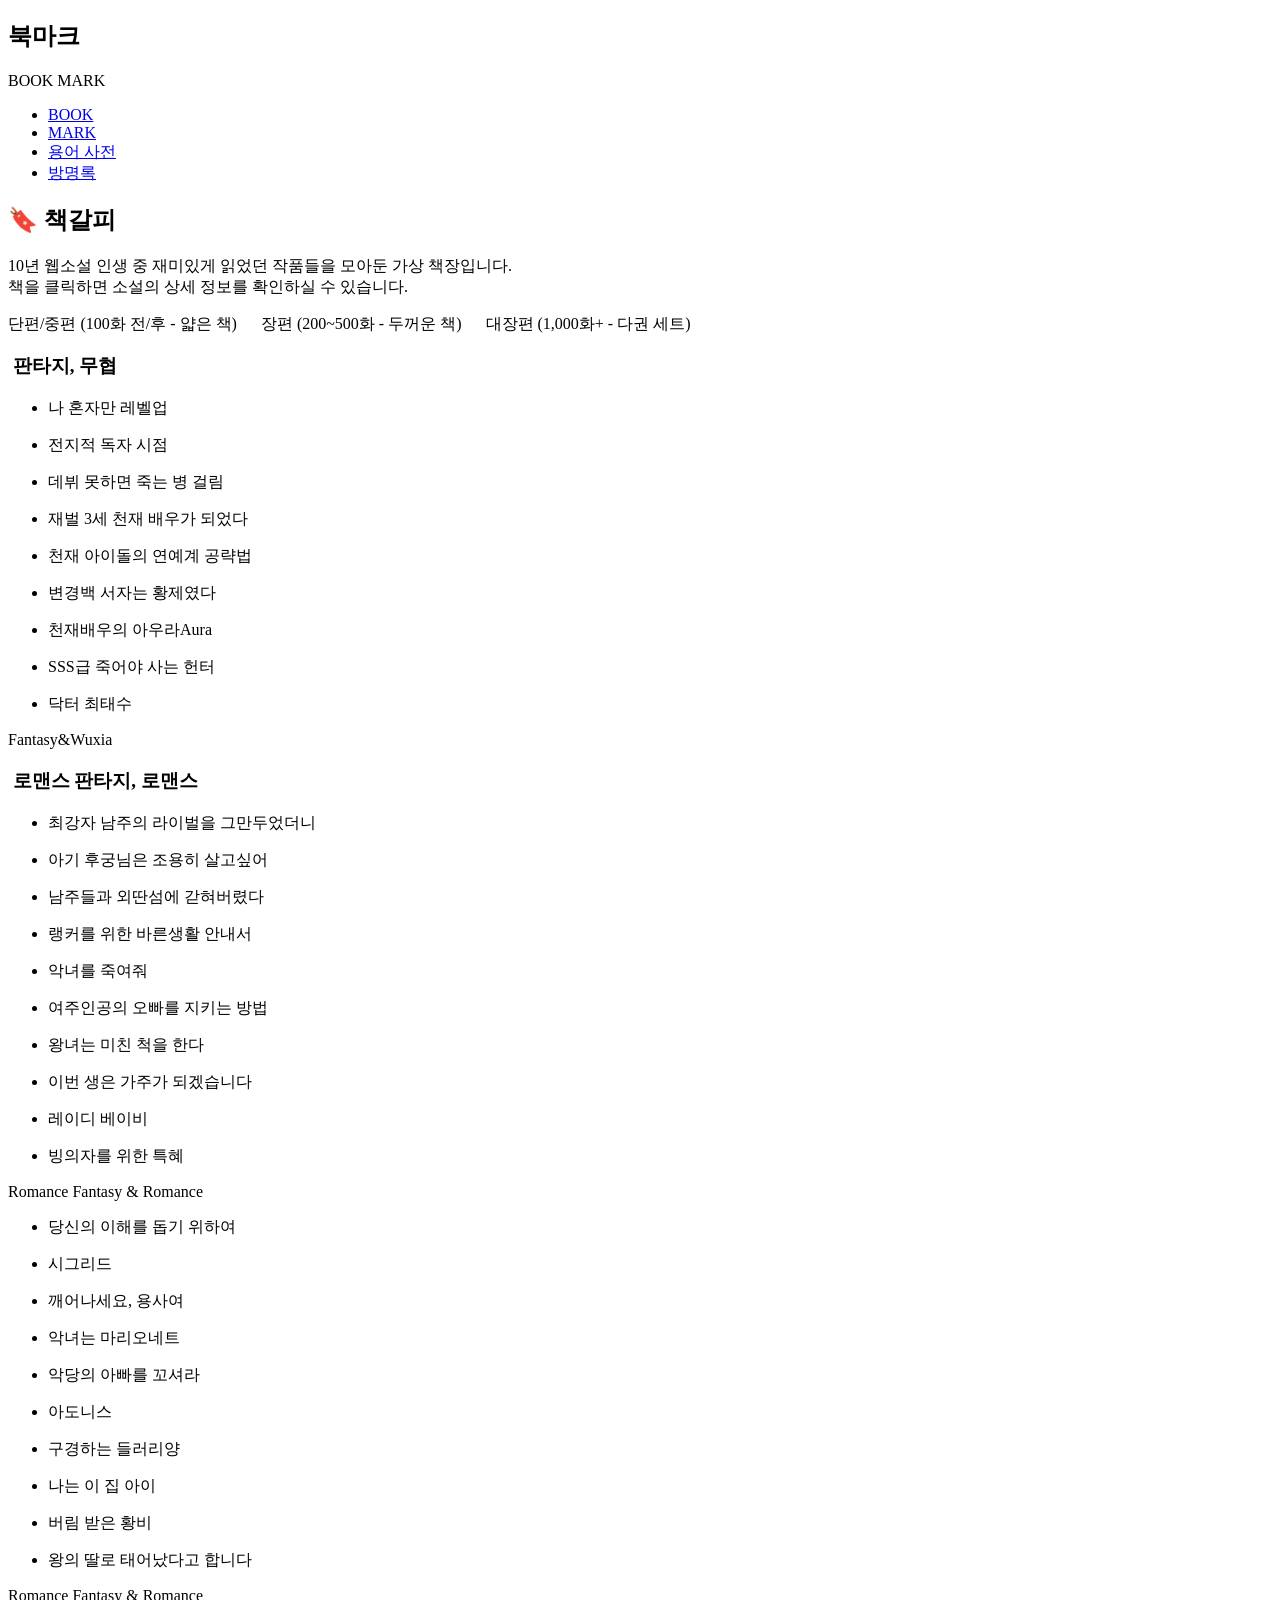
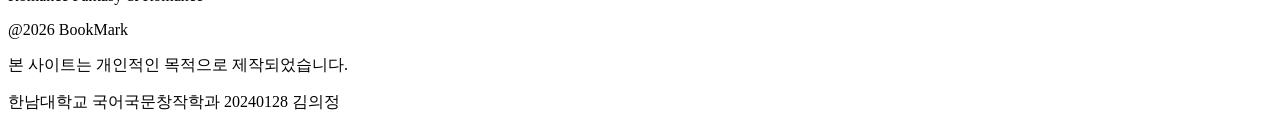
==== index.html @ e4d8dc8d "Update index.html" ====
<!DOCTYPE html>
<html>
<head>
    <title>BOOK MARK</title>
    <link rel="stylesheet" herf="viewer2.css">
</head>
<body>
    <!--상단-->
    <div id="top">
        <!--헤더-->
        <div class="pull-left">
            <header id="title">
                <div>
                    <h2 id="title-text">북마크</h2>
                    <span id="subtitle">BOOK MARK</span>
                </div>
            </header>
        </div>
        <!--네비게이션-->
        <div class="pull-right array">
            <nav id="main-nav">
                <ul class="outer-menu">
                    <li class="outer-menu-item enp"><a href="BOOKMARK.html" class="hyper">BOOK</a></li>
                    <li class="outer-menu-item enp"><a href="MARK.html" class="hyper">MARK</a></li>
                    <li class="outer-menu-item krp"><a href="용어사전.html" class="hyper">용어 사전</a></li>
                    <li class="outer-menu-item krp"><a href="방명록.html" class="hyper">방명록</a></li>
                </ul>
            </nav>
        </div>
    </div>
    <!--메인-->
    <section id="main-space">
        <div id="main-des">
            <div id="des-group">
                <h1 id="des-title">🔖 책갈피</h1>
                <p id="des">10년 웹소설 인생 중 재미있게 읽었던 작품들을 모아둔 가상 책장입니다.
                    <br>책을 클릭하면 소설의 상세 정보를 확인하실 수 있습니다.</p>
                    <div id="length">
                    <span >단편/중편 (100화 전/후 - 얇은 책)&nbsp;&nbsp;&nbsp;&nbsp;&nbsp;</span>
                    <span >장편 (200~500화 - 두꺼운 책)&nbsp;&nbsp;&nbsp;&nbsp;&nbsp;</span>
                    <span >대장편 (1,000화+ - 다권 세트)</span>
                </div>
            </div>
        </div>
        <div id="main-content1">
            <div class="bc-title-cover"><h3 class="bc-title">&nbsp;판타지, 무협</h3></div>
            <div class="bc-cover">
                <div class="bookcase">
                    <div class="book-pak">
                        <ul class="booklist">
                            <li class="book"><div class="booksize middle1"><p>나 혼자만 레벨업</p></div></li>
                            <li class="book"><div class="booksize middle2"><p>전지적 독자 시점</p></div></li>
                            <li class="book"><div class="booksize middle3"><p>데뷔 못하면 죽는 병 걸림</p></div></li>
                            <li class="book"><div class="booksize middle1"><p>재벌 3세 천재 배우가 되었다</p></div></li>
                            <li class="book"><div class="booksize middle2"><p>천재 아이돌의 연예계 공략법</p></div></li>
                            <li class="book"><div class="booksize long1"><p>변경백 서자는 황제였다</p></div></li>
                            <li class="book"><div class="booksize middle1"><p>천재배우의 아우라Aura</p></div></li>
                            <li class="book"><div class="booksize middle2"><p>SSS급 죽어야 사는 헌터</p></div></li>
                            <li class="book"><div class="booksize long3"><p>닥터 최태수</p></div></li>
                        </ul>
                    </div>
                </div>
                <div class="shelf">
                    <div>Fantasy&Wuxia</div>
                </div>
            </div>
        </div>
        <div id="main-content2">
            <div class="bc-title-cover"><h3 class="bc-title">&nbsp;로맨스 판타지, 로맨스</h3></div>
            <div class="bc-cover">
                <div class="bookcase">
                    <div class="book-pak">
                        <ul class="booklist">
                            <li class="book"><div class="booksize short2"><p>최강자 남주의 라이벌을 그만두었더니</p></div></li>
                            <li class="book"><div class="booksize short2"><p>아기 후궁님은 조용히 살고싶어</p></div></li>
                            <li class="book"><div class="booksize middle1"><p>남주들과 외딴섬에 갇혀버렸다</p></div></li>
                            <li class="book"><div class="booksize middle3"><p>랭커를 위한 바른생활 안내서</p></div></li>
                            <li class="book"><div class="booksize short1"><p>악녀를 죽여줘</p></div></li>
                            <li class="book"><div class="booksize middle1"><p>여주인공의 오빠를 지키는 방법</p></div></li>
                            <li class="book"><div class="booksize short2"><p>왕녀는 미친 척을 한다</p></div></li>
                            <li class="book"><div class="booksize middle1"><p>이번 생은 가주가 되겠습니다</p></div></li>
                            <li class="book"><div class="booksize middle2"><p>레이디 베이비</p></div></li>
                            <li class="book"><div class="booksize middle2"><p>빙의자를 위한 특혜</p></div></li>
                        </ul>
                    </div>
                </div>
                <div class="shelf">
                    <div>Romance Fantasy & Romance</div>
                </div>
            </div>
        </div>
        <div id="sec">
            <div class="bc-cover">
                <div class="bookcase">
                    <div class="book-pak">
                        <ul class="booklist">
                            <li class="book"><div class="booksize short2"><p>당신의 이해를 돕기 위하여</p></div></li>
                            <li class="book"><div class="booksize short1"><p>시그리드</p></div></li>
                            <li class="book"><div class="booksize middle1"><p>깨어나세요, 용사여</p></div></li>
                            <li class="book"><div class="booksize short1"><p>악녀는 마리오네트</p></div></li>
                            <li class="book"><div class="booksize short1"><p>악당의 아빠를 꼬셔라</p></div></li>
                            <li class="book"><div class="booksize middle3"><p>아도니스</p></div></li>
                            <li class="book"><div class="booksize short1"><p>구경하는 들러리양</p></div></li>
                            <li class="book"><div class="booksize short1"><p>나는 이 집 아이</p></div></li>
                            <li class="book"><div class="booksize short1"><p>버림 받은 황비</p></div></li>
                            <li class="book"><div class="booksize middle1"><p>왕의 딸로 태어났다고 합니다</p></div></li>
                        </ul>
                    </div>
                </div>
                <div class="shelf">
                    <div>Romance Fantasy & Romance</div>
                </div>
            </div>
        </div>
    </section>
    <!--푸터-->
    <footer id="bottom">
        <div>
            <p>@2026 BookMark</p>
            <p class="footer-text">본 사이트는 개인적인 목적으로 제작되었습니다.</p>
            <p class="footer-text">한남대학교 국어국문창작학과 20240128 김의정</p>
        </div>
    </footer>
    <div></div>
</body>
</html>
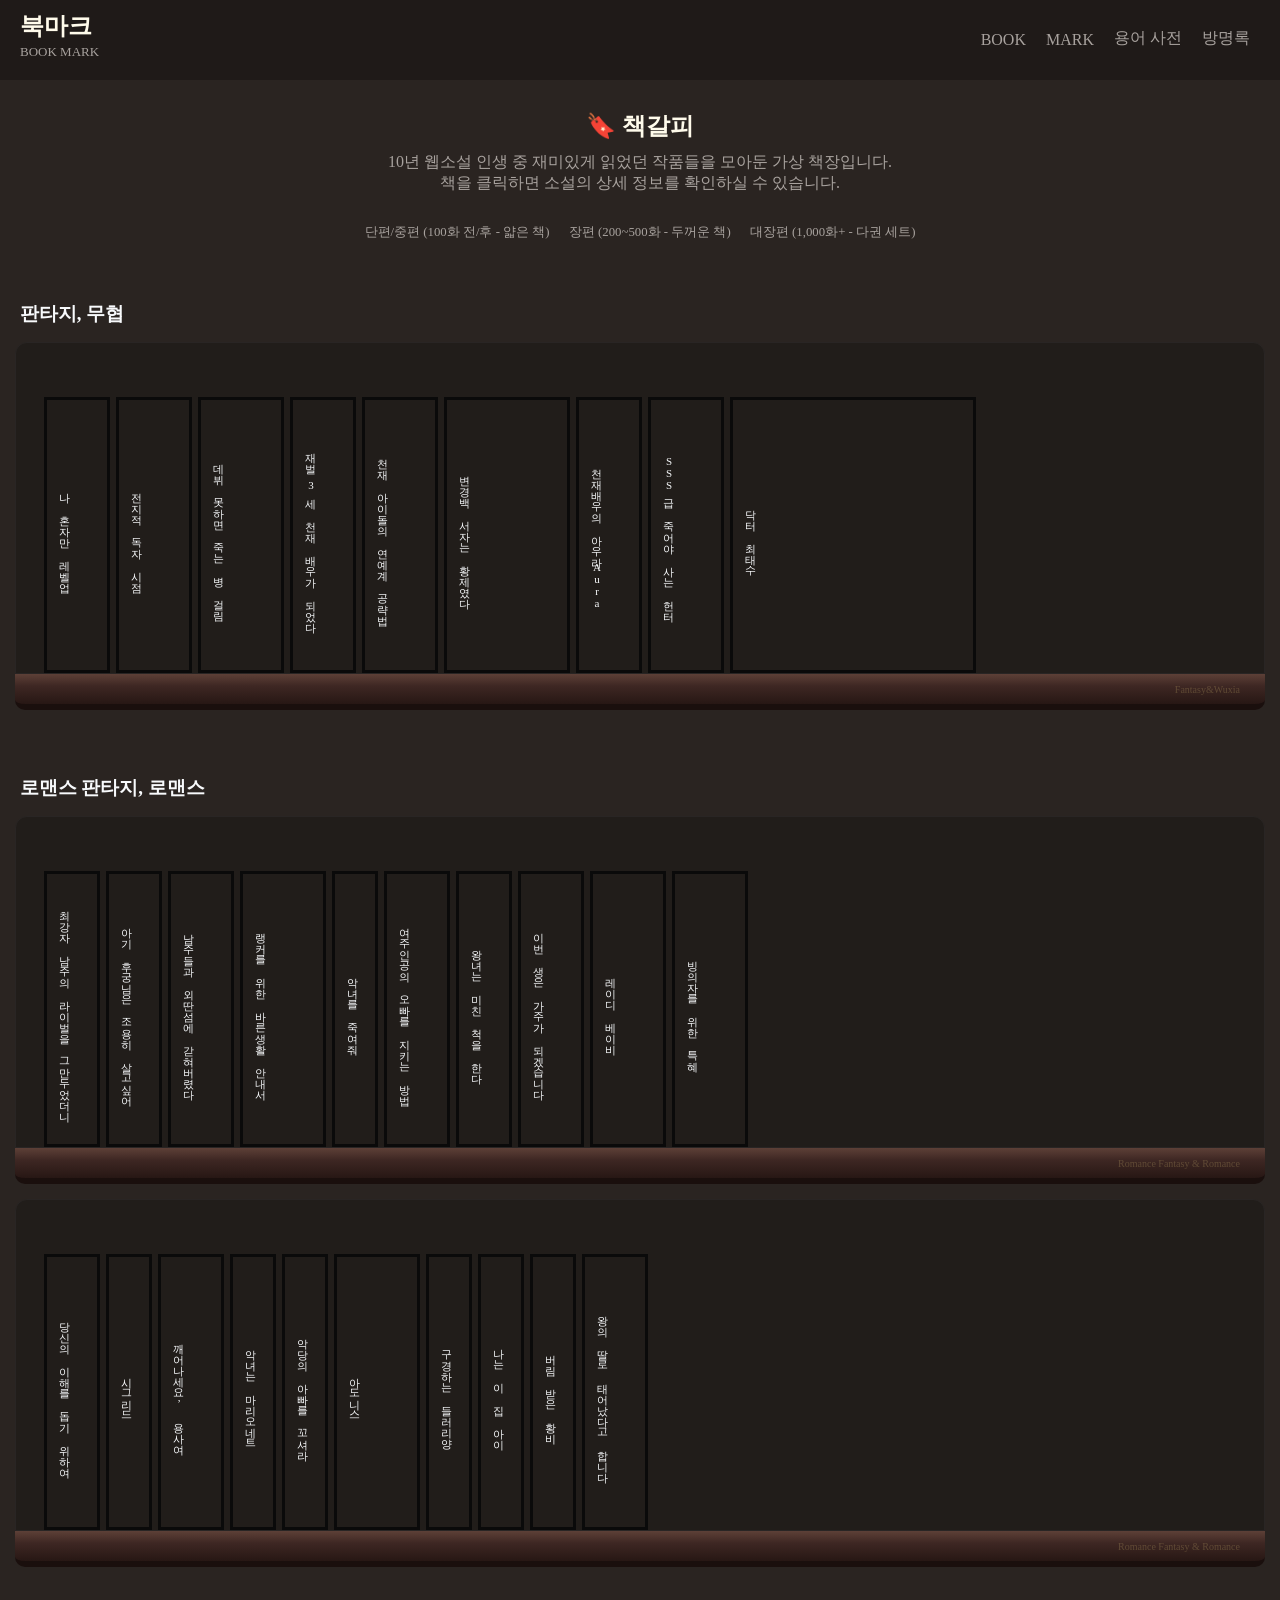
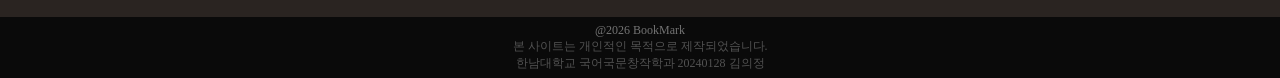
==== commit 45e4c34e: "Update index.html" ====
--- a/index.html
+++ b/index.html
@@ -2,7 +2,7 @@
 <html>
 <head>
     <title>BOOK MARK</title>
-    <link rel="stylesheet" herf="viewer2.css">
+    <link rel="stylesheet" href="./viewer2.css">
 </head>
 <body>
     <!--상단-->
@@ -20,7 +20,7 @@
         <div class="pull-right array">
             <nav id="main-nav">
                 <ul class="outer-menu">
-                    <li class="outer-menu-item enp"><a href="BOOKMARK.html" class="hyper">BOOK</a></li>
+                    <li class="outer-menu-item enp"><a href="index.html" class="hyper">BOOK</a></li>
                     <li class="outer-menu-item enp"><a href="MARK.html" class="hyper">MARK</a></li>
                     <li class="outer-menu-item krp"><a href="용어사전.html" class="hyper">용어 사전</a></li>
                     <li class="outer-menu-item krp"><a href="방명록.html" class="hyper">방명록</a></li>
--- a/viewer2.css
+++ b/viewer2.css
@@ -0,0 +1,282 @@
+/* 초기화*/
+*{
+    margin: 0;
+    padding: 0;
+    font-family: ui-serif, Georgia, Cambria, "Times New Roman", Times, serif;
+}
+
+a{
+    text-decoration: none;
+}
+
+li{
+    list-style: none;
+}
+
+/*기본클래스*/
+.pull-left{
+    float: left;
+}
+
+.pull-right{
+    float: right;
+}  
+
+.array{
+    float: right;
+    position: relative;
+}
+
+/*전체 구조*/
+/*align-items: 플렉스 컨테이너 안의 모든 자식 요소를 교차축(세로) 기준으로 정렬 (center, flex-start, flex-end, stretch 등)*/
+/*justify-content: space-between; : 두 요소를 양쪽 끝으로 배치합니다.*/
+/*justify-content: center; : 가로 가운데 정렬 / align-items: center; : 세로 가운데 정렬*/
+/*flex-direction: column;	자식 요소를 위에서 아래로 배치*/
+/*top: 0;	화면 위쪽에서 0px 떨어진 위치*/
+/*z-index: 50;	다른 요소보다 앞에 표시*/
+/*position: sticky;	스크롤할 때 지정한 위치에 달라붙음*/
+/*writing-mode: vertical-rl: 글을 세로쓰기 방식으로 배치*/
+/*text-orientation: upright; 회전하지 않고 똑바로 표시*/
+
+#top{
+    padding: 10px 20px;
+    background-color: #1f1a18;
+    height: 60px;
+    position: sticky;
+    top: 0;
+    z-index: 50;
+}
+
+body{
+    background-color: #2a2421;
+    color: #f8fafc;
+    min-height: 100vh;
+}
+
+footer{
+    background-color: #0a0a0a;
+    padding: 6px 0;
+    text-align: center;
+    font-size: 0.75em;
+    color: #737373;
+}
+
+/*메뉴*/
+#title-text{
+    color: #fffbeb;
+}
+
+#subtitle{
+    color: #a8a29e;
+    font-size: small;
+}
+
+.outer-menu-item{
+    float: left;
+    position: relative;
+    padding: 18px 10px 2px 10px;
+}
+
+.enp{
+    padding: 21px 10px 2px 10px
+}
+
+.krp{
+    padding: 18px 10px 2px 10px
+}
+
+.hyper{
+    color: #a8a29e;
+}
+
+/*메인*/
+#main-space{
+}
+
+#main-des{
+    margin: 30px;
+}
+
+#des-title{
+    color: #fffbeb;
+    margin: 10px;
+    text-align: center;
+}
+
+#des{
+    color: #a8a29e;
+    text-align: center;
+}
+
+#length {
+    margin: 15px 0;
+    padding: 15px;
+    font-size: 80%;
+    color: #a8a29e;
+    text-align: center;
+}
+
+/*책장*/
+#main-content1{
+    padding: 15px 15px 50px 15px;
+}
+
+#main-content2{
+    padding: 15px 15px 0 15px;
+}
+
+#sec{
+    padding: 0 15px 50px 15px;
+}
+
+#bc-title-cover{
+    
+}
+
+.bookcase{
+    background-color: rgb(28 25 23 / 0.6);
+    margin: 15px 0 0 0;
+    padding: 30px 25px 0 25px;
+    border-radius: 12px 12px 0 0;
+    border: 1px solid #292524;
+    height: 300px;
+    position: relative;
+}
+
+.shelf{
+    height: 30px;
+    border-radius: 0 0 10px 10px;
+    padding: 0 25px;
+    color: rgb(253 230 138 / 0.2);
+    font-size: 10px;
+    background: linear-gradient(180deg, #5d4037 0%, #3e2723 40%, #271714 100%);
+    border-bottom: 6px solid #1a0f0d;
+}
+
+.shelf div{
+    float: right;
+    padding: 10px 0;
+    color: rgb(253 230 138 / 0.2);
+    font-size: 10px;
+}
+
+/*책*/
+.book{
+    float: left;
+    position: relative;
+}
+
+.book-pak {
+    position: absolute;
+    bottom: 0;
+}
+
+.booksize{
+    display: flex;
+    margin: 0 3px;
+    padding: 0 10px;
+    position: relative;
+    height: 270px;
+    align-items: center;
+    border: #0a0a0a solid;
+}
+.book p{
+    font-size: 11px;
+    writing-mode: vertical-rl;
+    text-orientation: upright;  
+}
+
+.booklist{
+ 
+}
+
+.short1{
+/*~100~*/   
+    width: 20px;
+}
+
+.short2{
+/*160~180*/
+    width: 30px;
+}
+    
+.middle1{
+/*200~*/
+    width: 40px;
+}
+
+.middle2{
+/*500~*/
+    width: 50px;
+}
+
+.middle3{
+/*700~*/
+    width: 60px;
+}
+
+.long1{
+/*1000*/
+    width: 100px;
+}
+
+.long3{
+/*3000*/
+    width: 220px;
+}
+
+/*마크*/
+#main-space-mark{
+}
+
+.script{
+    padding:100px 0 100px 0;
+    width: 100%;
+    
+}
+.script-main{
+    display: flex;
+    align-items: center;
+    justify-content: center;
+}
+
+.charactor{
+    display: flex;
+    justify-content: center;
+}
+
+/*단어사전*/
+#main-space-dic{
+    width: 100vh;
+    margin: 30px auto;
+}
+
+.dic-des{
+    margin: 10px auto;
+    text-align: center;
+}
+
+#dic-search{
+    height: 40px;
+}
+
+#dic-search > div{
+    margin: 0 10px 0 0;
+    float: right;
+}
+
+#wordbox{
+}
+
+.word{
+    margin: 15px 0 10px 0;
+}
+
+.word-des{
+    margin: 0 0 30px 0;
+}
+
+/*푸터*/
+.footer-text {
+    color: #525252;
+}
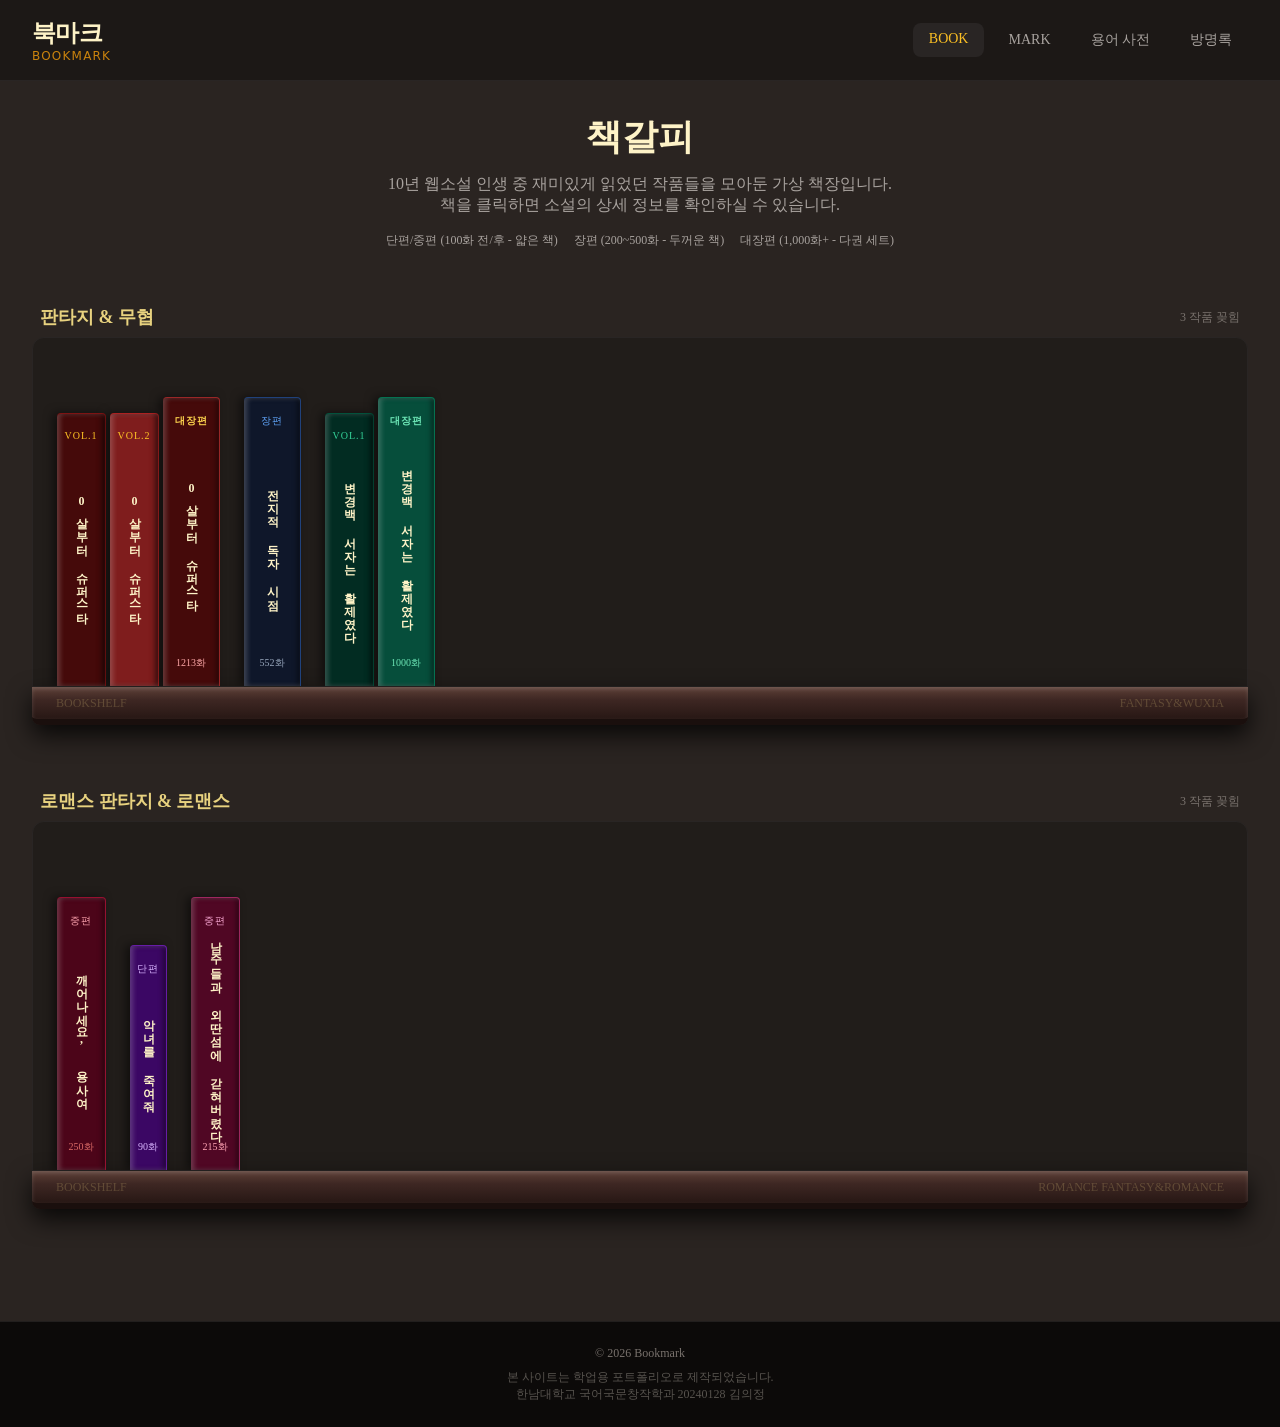
==== commit 53d5e80d: "Update index.html" ====
--- a/index.html
+++ b/index.html
@@ -1,126 +1,178 @@
 <!DOCTYPE html>
-<html>
+<html lang="ko">
 <head>
-    <title>BOOK MARK</title>
-    <link rel="stylesheet" href="./viewer2.css">
+    <title>BOOKMARK</title>
+    <link rel="stylesheet" href="./viewer.css">
+    
 </head>
 <body>
-    <!--상단-->
-    <div id="top">
-        <!--헤더-->
-        <div class="pull-left">
-            <header id="title">
-                <div>
-                    <h2 id="title-text">북마크</h2>
-                    <span id="subtitle">BOOK MARK</span>
+    <!-- 헤더 -->
+    <header>
+        <div id="header-size">
+            <div id="nav-item">
+                <!-- 로고 -->
+                <div class="logo">
+                    <div>
+                        <span class="title">북마크</span>
+                        <span class="title-sub">Bookmark</span>
+                    </div>
                 </div>
-            </header>
-        </div>
-        <!--네비게이션-->
-        <div class="pull-right array">
-            <nav id="main-nav">
-                <ul class="outer-menu">
-                    <li class="outer-menu-item enp"><a href="index.html" class="hyper">BOOK</a></li>
-                    <li class="outer-menu-item enp"><a href="MARK.html" class="hyper">MARK</a></li>
-                    <li class="outer-menu-item krp"><a href="용어사전.html" class="hyper">용어 사전</a></li>
-                    <li class="outer-menu-item krp"><a href="방명록.html" class="hyper">방명록</a></li>
-                </ul>
-            </nav>
-        </div>
-    </div>
-    <!--메인-->
-    <section id="main-space">
-        <div id="main-des">
-            <div id="des-group">
-                <h1 id="des-title">🔖 책갈피</h1>
-                <p id="des">10년 웹소설 인생 중 재미있게 읽었던 작품들을 모아둔 가상 책장입니다.
-                    <br>책을 클릭하면 소설의 상세 정보를 확인하실 수 있습니다.</p>
-                    <div id="length">
-                    <span >단편/중편 (100화 전/후 - 얇은 책)&nbsp;&nbsp;&nbsp;&nbsp;&nbsp;</span>
-                    <span >장편 (200~500화 - 두꺼운 책)&nbsp;&nbsp;&nbsp;&nbsp;&nbsp;</span>
-                    <span >대장편 (1,000화+ - 다권 세트)</span>
+
+                <!-- 네비게이션 -->
+                <nav class="main-nav">
+                    <div class="nav-item-active">
+                        <a href="index.html">BOOK</a>
+                    </div>
+                    <div class="nav-item">
+                        <a href="MARK.html">MARK</a>
+                    </div>
+                    <div class="nav-item">
+                        <a href="용어사전.html">용어 사전</a>
+                    </div>
+                    <div class="nav-item">
+                        <a href="방명록.html">방명록</a>
+                    </div>
+                </nav>
+
+                <!-- 모바일 네비게이션 아이콘 -->
+                <div class="mb-nav-logo">
+                    <button id="mobile-menu-toggle" class="mb-nav-p">≡</button>
                 </div>
             </div>
         </div>
-        <div id="main-content1">
-            <div class="bc-title-cover"><h3 class="bc-title">&nbsp;판타지, 무협</h3></div>
-            <div class="bc-cover">
+
+        <!-- 모바일 네비게이션 -->
+        <div id="mobile-menu" class="mb-nav">
+            <div class="mb-nav-item"><a href="BOOK.html">BOOK</a></div>
+            <div class="mb-nav-item"><a href="MARK.html">MARK</a></div>
+            <div class="mb-nav-item"><a href="용어사전.html">용어 사전</a></div>
+            <div class="mb-nav-item"><a href="방명록.html">방명록</a></div>
+        </div>
+    </header>
+
+    <!--본문-->
+    <main>
+        <section id="sec-bookshelf" class="content-en">
+            <!-- Header Intro -->
+            <div class="book-array">
+                <h1 class="intro">책갈피</h1>
+                <p class="intro-sub">
+                    10년 웹소설 인생 중 재미있게 읽었던 작품들을 모아둔 가상 책장입니다.<br class="intro-sub-mb">
+                    책을 클릭하면 소설의 상세 정보를 확인하실 수 있습니다.
+                </p>
+                <div class="length">
+                    <span>단편/중편 (100화 전/후 - 얇은 책)</span>
+                    <span>장편 (200~500화 - 두꺼운 책)</span>
+                    <span>대장편 (1,000화+ - 다권 세트)</span>
+                </div>
+            </div>
+
+            <!-- 책장 커버 -->
+            <div class="bookcase-cover">
+                
+                <!--판타지 & 무협 -->
                 <div class="bookcase">
-                    <div class="book-pak">
-                        <ul class="booklist">
-                            <li class="book"><div class="booksize middle1"><p>나 혼자만 레벨업</p></div></li>
-                            <li class="book"><div class="booksize middle2"><p>전지적 독자 시점</p></div></li>
-                            <li class="book"><div class="booksize middle3"><p>데뷔 못하면 죽는 병 걸림</p></div></li>
-                            <li class="book"><div class="booksize middle1"><p>재벌 3세 천재 배우가 되었다</p></div></li>
-                            <li class="book"><div class="booksize middle2"><p>천재 아이돌의 연예계 공략법</p></div></li>
-                            <li class="book"><div class="booksize long1"><p>변경백 서자는 황제였다</p></div></li>
-                            <li class="book"><div class="booksize middle1"><p>천재배우의 아우라Aura</p></div></li>
-                            <li class="book"><div class="booksize middle2"><p>SSS급 죽어야 사는 헌터</p></div></li>
-                            <li class="book"><div class="booksize long3"><p>닥터 최태수</p></div></li>
-                        </ul>
+                    <div class="bookcase-array">
+                        <h2 class="bookcase-title">판타지 & 무협</h2>
+                        <span class="book-count">3 작품 꽂힘</span>
+                    </div>
+
+                    <!-- 책장 -->
+                    <div class="book-cover">
+                        <!-- Book 1: 0살부터 슈퍼스타 (대장편 1500화) -->
+                        <div class="book-long">
+                            <!-- Vol 1 -->
+                            <div id="book1" class="book-spine book-item-m">
+                                <span id="vol1" class="vol">Vol.1</span>
+                                <span id="book-title1" class="book-title">0살부터 슈퍼스타</span>
+                                <span></span>
+                            </div>
+                            <!-- Vol 2 -->
+                            <div id="book2" class="book-spine book-item-m">
+                                <span id="vol1" class="vol">Vol.2</span>
+                                <span id="book-title1" class="book-title">0살부터 슈퍼스타</span>
+                                <span></span>
+                            </div>
+                            <!-- Vol 3 -->
+                            <div id="book3" class="book-spine book-item-l">
+                                <span id="vol2" class="vol">대장편</span>
+                                <span id="book-title1" class="book-title">0살부터 슈퍼스타</span>
+                                <span id="count1">1213화</span>
+                            </div>
+                        </div>
+
+                        <!-- Book 2: 전지적 독자 시점 (장편 500화) -->
+                        <div id="book4" class="book-spine book-item-l">
+                            <span id="vol3" class="vol">장편</span>
+                            <span id="book-title1" class="book-title">전지적 독자 시점</span>
+                            <span id="count2">552화</span>
+                        </div>
+
+                        <!-- Book 3: 변경백 서자는 활제였다 (대장편 1000화) -->
+                        <div class="book-long">
+                            <div id="book5" class="book-spine book-item-m">
+                                <span id="vol4" class="vol">Vol.1</span>
+                                <span id="book-title1" class="book-title">변경백 서자는 활제였다</span>
+                                <span></span>
+                            </div>
+                            <div id="book6" class="book-spine book-item-l">
+                                <span id="vol5" class="vol">대장편</span>
+                                <span id="book-title1" class="book-title">변경백 서자는 활제였다</span>
+                                <span id="count3">1000화</span>
+                            </div>
+                        </div>
+                    </div>
+
+                    <div class="shelf">
+                        <span>BOOKSHELF</span>
+                        <span>FANTASY&WUXIA</span>
                     </div>
                 </div>
-                <div class="shelf">
-                    <div>Fantasy&Wuxia</div>
+
+                <!-- SHELF 2: 로맨스 판타지 & 로맨스 -->
+                <div class="bookcase">
+                    <div class="bookcase-array">
+                        <h2 class="bookcase-title">로맨스 판타지 & 로맨스</h2>
+                        <span class="book-count">3 작품 꽂힘</span>
+                    </div>
+
+                    <div class="book-cover">
+                        <!-- Book 4: 깨어나세요, 용사여 (중편 250화화) -->
+                        <div id="book7" class="book-spine book-item-m">
+                            <span id="vol6" class="vol">중편</span>
+                            <span id="book-title1" class="book-title">깨어나세요, 용사여</span>
+                            <span id="count4">250화</span>
+                        </div>
+
+                        <!-- Book 5: 악녀를 죽여줘 (단편 100화) -->
+                        <div id="book8" class="book-spine book-item-s">
+                            <span id="vol7" class="vol">단편</span>
+                            <span id="book-title1" class="book-title">악녀를 죽여줘</span>
+                            <span id="count5">90화</span>
+                        </div>
+
+                        <!-- Book 6: 남주들과 외딴섬에 갇혀버렸다 (중편 250화) -->
+                        <div id="book9" class="book-spine book-item-m">
+                            <span id="vol8" class="vol">중편</span>
+                            <span id="book-title1" class="book-title">남주들과 외딴섬에 갇혀버렸다</span>
+                            <span id="count6">215화</span>
+                        </div>
+                    </div>
+
+                    <div class="shelf">
+                        <span>BOOKSHELF</span>
+                        <span>ROMANCE FANTASY&ROMANCE</span>
+                    </div>
                 </div>
             </div>
-        </div>
-        <div id="main-content2">
-            <div class="bc-title-cover"><h3 class="bc-title">&nbsp;로맨스 판타지, 로맨스</h3></div>
-            <div class="bc-cover">
-                <div class="bookcase">
-                    <div class="book-pak">
-                        <ul class="booklist">
-                            <li class="book"><div class="booksize short2"><p>최강자 남주의 라이벌을 그만두었더니</p></div></li>
-                            <li class="book"><div class="booksize short2"><p>아기 후궁님은 조용히 살고싶어</p></div></li>
-                            <li class="book"><div class="booksize middle1"><p>남주들과 외딴섬에 갇혀버렸다</p></div></li>
-                            <li class="book"><div class="booksize middle3"><p>랭커를 위한 바른생활 안내서</p></div></li>
-                            <li class="book"><div class="booksize short1"><p>악녀를 죽여줘</p></div></li>
-                            <li class="book"><div class="booksize middle1"><p>여주인공의 오빠를 지키는 방법</p></div></li>
-                            <li class="book"><div class="booksize short2"><p>왕녀는 미친 척을 한다</p></div></li>
-                            <li class="book"><div class="booksize middle1"><p>이번 생은 가주가 되겠습니다</p></div></li>
-                            <li class="book"><div class="booksize middle2"><p>레이디 베이비</p></div></li>
-                            <li class="book"><div class="booksize middle2"><p>빙의자를 위한 특혜</p></div></li>
-                        </ul>
-                    </div>
-                </div>
-                <div class="shelf">
-                    <div>Romance Fantasy & Romance</div>
-                </div>
-            </div>
-        </div>
-        <div id="sec">
-            <div class="bc-cover">
-                <div class="bookcase">
-                    <div class="book-pak">
-                        <ul class="booklist">
-                            <li class="book"><div class="booksize short2"><p>당신의 이해를 돕기 위하여</p></div></li>
-                            <li class="book"><div class="booksize short1"><p>시그리드</p></div></li>
-                            <li class="book"><div class="booksize middle1"><p>깨어나세요, 용사여</p></div></li>
-                            <li class="book"><div class="booksize short1"><p>악녀는 마리오네트</p></div></li>
-                            <li class="book"><div class="booksize short1"><p>악당의 아빠를 꼬셔라</p></div></li>
-                            <li class="book"><div class="booksize middle3"><p>아도니스</p></div></li>
-                            <li class="book"><div class="booksize short1"><p>구경하는 들러리양</p></div></li>
-                            <li class="book"><div class="booksize short1"><p>나는 이 집 아이</p></div></li>
-                            <li class="book"><div class="booksize short1"><p>버림 받은 황비</p></div></li>
-                            <li class="book"><div class="booksize middle1"><p>왕의 딸로 태어났다고 합니다</p></div></li>
-                        </ul>
-                    </div>
-                </div>
-                <div class="shelf">
-                    <div>Romance Fantasy & Romance</div>
-                </div>
-            </div>
-        </div>
-    </section>
-    <!--푸터-->
-    <footer id="bottom">
+        </section>
+    </main>
+    <!-- 푸터 -->
+    <footer>
         <div>
-            <p>@2026 BookMark</p>
-            <p class="footer-text">본 사이트는 개인적인 목적으로 제작되었습니다.</p>
-            <p class="footer-text">한남대학교 국어국문창작학과 20240128 김의정</p>
+            <p>© 2026 Bookmark</p>
+            <p id="footer-sub">본 사이트는 학업용 포트폴리오로 제작되었습니다.<br>한남대학교 국어국문창작학과 20240128 김의정</p>
         </div>
     </footer>
-    <div></div>
 </body>
 </html>
--- a/viewer.css
+++ b/viewer.css
@@ -0,0 +1,609 @@
+/*폰트*/
+@font-face {
+	font-family: 'Pretendard';
+	src: url(./Pretendard-Medium.woff);
+}
+
+/*초기화*/
+*{
+    margin: 0;
+    padding: 0;
+    font-family: ui-serif, Georgia, Cambria, "Times New Roman", Times, serif;
+}
+
+a{text-decoration: none;}
+
+/* Custom Custom Scrollbar & Aesthetics */
+body {
+    background-color: #2a2421;
+    color: #2b2b2b;
+    font-family: 'Pretendard', sans-serif;
+    overflow-x: hidden;
+
+    min-height: 100vh;
+    display: flex;
+    flex-direction: column;
+    -webkit-font-smoothing: antialiased;
+    -moz-osx-font-smoothing: grayscale;
+}
+
+/* Gold Foil Effect for Text */
+.gold-text {
+    background: linear-gradient(135deg, #ffe082 0%, #ffb300 50%, #ffa000 100%);
+    -webkit-background-clip: text;
+    -webkit-text-fill-color: transparent;
+}
+
+
+/*헤더*/
+header {
+    position: sticky;
+    top: 0;
+    z-index: 50;
+    background-color: rgba(28, 25, 23, 0.95);
+    backdrop-filter: blur(8px);
+    -webkit-backdrop-filter: blur(8px);
+    border-bottom: 1px solid #292524;
+    color: #e7e5e4;
+}
+
+#header-size {max-width: 1280px; margin: 0 auto; padding: 0 16px;}
+
+@media (min-width: 640px) { #header-size { padding: 0 24px; }}
+@media (min-width: 1024px) { #header-size { padding: 0 32px; }}
+
+#nav-item {
+    display: flex;
+    align-items: center;
+    justify-content: space-between;
+    height: 80px;
+}
+
+.logo {
+    display: flex;
+    align-items: center;
+    column-gap: 12px;
+    cursor: pointer;
+}
+
+.title {
+    font-family: ui-serif, Georgia, Cambria, "Times New Roman", Times, serif;
+    font-size: 24px; font-weight: 700;
+    letter-spacing: -0.6px;
+    color: #fef3c7;
+}
+
+.title-sub {
+    font-size: 12px;
+    letter-spacing: 0.1em;
+    color: rgb(245 158 11 / 0.8);
+    text-transform: uppercase;
+    display: block;
+    font-family: ui-sans-serif, system-ui, sans-serif;
+}
+
+/*네비게이션*/
+
+.main-nav {display: none;}
+
+@media (min-width: 768px) {.main-nav {display: flex; gap: 4px;}}
+@media (min-width: 1024px) {.main-nav {gap: 8px;}}
+
+.nav-item-active {
+    padding: 8px 16px;
+    border-radius: 8px;
+    transition: all 0.15s ease-in-out;
+    background-color: #292524;
+    display: flex;
+    gap: 8px;
+}
+
+.nav-item-active a {
+    font-weight: 500; font-size: 14px;
+    font-family: 'Pretendard';
+    transition: all 0.15s ease-in-out;
+    color: #fbbf24;
+    background-color: #292524;
+    align-items: center;
+}
+
+.nav-item {
+    padding: 8px 16px;
+    border-radius: 8px;
+    transition: all 0.15s ease-in-out;
+    display: flex;
+    gap: 8px;
+}
+
+.nav-item a{
+    font-weight: 500; font-size: 14px;
+    font-family: 'Pretendard';
+    color: #a8a29e;
+    display: flex;
+    align-items: center;
+}
+
+.nav-item:hover {background-color: rgb(41 37 36 / 0.6);}
+.nav-item a:hover {color: #e7e5e4;}
+
+.mb-nav-logo:active{
+
+}
+
+@media (min-width: 768px) {.mb-nav-logo {display: none;}}
+
+.mb-nav-p {
+    font-size: 32px;
+    color: #a8a29e; 
+    padding: 8px; 
+    background-color: #1c1917;
+    border: none;
+}
+.mb-nav-p:hover {color: #ffffff;}
+
+.mb-nav {
+    display: none;
+    background-color: #1c1917;
+    border-bottom: 1px solid #292524;
+    padding: 8px 16px 16px;
+}
+
+.mb-nav > * + * {margin-top: 8px;}
+
+.mb-nav-item {
+    width: 100%;
+    text-align: left;
+    padding: 8px 12px;
+    border-radius: 4px;
+}
+.mb-nav-item:hover {background-color: #292524;}
+
+.mb-nav-item a{text-align: left; color: #d6d3d1; font-family: 'Pretendard';}
+
+/*본문*/
+
+main {flex-grow: 1; position: relative;}
+
+.content-en {
+    display: block;
+    padding: 32px 16px;
+    max-width: 1280px;
+    margin: 0 auto;
+}
+
+@media (min-width: 640px) {.content-en {padding-: 32px 24px;}}
+@media (min-width: 1024px) {.content-en {padding: 32px 32px;}}
+
+.content-kr {
+    padding: 32px 16px;
+    max-width: 1024px;
+    margin: 0 auto;
+}
+
+@media (min-width: 640px) {.content-kr {padding-: 32px 24px;}}
+@media (min-width: 1024px) {.content-kr {padding: 32px 32px;}}
+
+/*BOOK*/
+.book-array {margin-bottom: 40px; text-align: center;}
+
+.intro {
+    font-family: serif; font-size: 30px; font-weight: 700;
+    color: #fef3c7;
+    margin-bottom: 12px;
+}
+
+@media (min-width: 640px) {.intro {font-size: 36px;}}
+
+.intro-sub {
+    color: #a8a29e;
+    font-family: 'Pretendard';
+    font-size: 14px;
+    max-width: 672px;
+    margin: 0 auto;
+}
+
+@media (min-width: 640px) {.intro-sub {font-size: 16px;}}
+
+.intro-sub-mb {display: none;}
+
+@media (min-width: 640px) {.intro-sub-mb {display: block;}}
+
+.length {
+    margin-top: 16px;
+    display: flex;
+    flex-wrap: wrap;
+    align-items: center;
+    justify-content: center;
+    gap: 16px;
+}
+
+.length span { font-family: 'Pretendard'; font-size: 12px; color: #a8a29e;}
+
+.bookcase-cover {padding: 16px 0;}
+.bookcase-cover > :not(:first-child) {margin: 64px 0;}
+.bookcase{position: relative;}
+
+.bookcase-array {
+    display: flex;
+    justify-content: space-between;
+    align-items: center;
+    margin-bottom: 8px;
+    padding: 0 8px;
+}
+
+.bookcase-title {
+    font-family: serif; font-size: 18px; font-weight: 700;
+    color: rgb(253 230 138 / 90%);
+    display: flex;
+    align-items: center;
+    gap: 8px;
+}
+
+.book-count {font-size: 12px; color: #78716c;}
+
+.book-cover {
+    background-color: rgb(28 25 23 / 60%);
+    padding: 48px 24px 0 24px;
+    border-radius: 12px 12px 0 0; border: 1px solid #292524;
+    display: flex;
+    align-items: flex-end;
+    justify-content: flex-start;
+    gap: 12px;
+    min-height: 300px;
+    overflow-x: auto;
+}
+
+@media (min-width: 640px) {.book-cover {gap: 24px;}}
+
+.book-long {display: flex; align-items: flex-end;}
+.book-long > :not(:first-child) {margin-left: 4px;}
+
+.book-spine {
+    transition: all 0.3s cubic-bezier(0.25, 0.8, 0.25, 1);
+    transform-origin: bottom center;
+    box-shadow: -4px 0 10px rgba(0,0,0,0.5), inset 3px 0 5px rgba(255,255,255,0.2), inset -3px 0 5px rgba(0,0,0,0.4);
+    cursor: pointer;
+    position: relative;
+    user-select: none;
+}
+
+.book-spine:hover {
+    transform: translateY(-16px) scale(1.03);
+    box-shadow: -6px 12px 20px rgba(0,0,0,0.6), inset 3px 0 5px rgba(255,255,255,0.3);
+    z-index: 20;
+}
+
+.book-item-s/*100+_*/{
+    width: 32px;
+    height: 192px;
+    border-radius: 4px 4px 0 0;
+    border-top: 1px solid; border-right: 1px solid;
+    display: flex;
+    flex-direction: column;
+    justify-content: space-between;
+    padding: 16px 0;
+    text-align: center;
+}
+
+@media (min-width: 640px) {.book-item-s {width: 36px;}}
+
+.book-item-m/*250+_*/{
+    width: 40px;
+    height: 240px;
+    border-radius: 4px 4px 0 0;
+    border-top: 1px solid; border-right: 1px solid;
+    display: flex;
+    flex-direction: column;
+    justify-content: space-between;
+    padding: 16px 0;
+    text-align: center;
+}
+
+@media (min-width: 640px) {.book-item-m {width: 48px;}}
+
+.book-item-l/*500+_*/{
+    width: 48px;
+    height: 256px;
+    border-radius: 4px 4px 0 0;
+    border-top: 1px solid; border-right: 1px solid;
+    display: flex;
+    flex-direction: column;
+    justify-content: space-between;
+    padding: 16px 0;
+    text-align: center;
+}
+
+@media (min-width: 640px) {.book-item-l {width: 56px;}}
+
+.book-item-xl/*1000+_*/{
+    width: 56px;
+    height: 270px;
+    border-radius: 4px 4px 0 0;
+    border-top: 1px solid; border-right: 1px solid;
+    display: flex;
+    flex-direction: column;
+    justify-content: space-between;
+    padding: 16px 0;
+    text-align: center;
+}
+
+@media (min-width: 640px) {.book-item-xl {width: 64px;}}
+
+#book1 {background-color: #450a0a; border-color: rgb(185 28 28 / 50%);}
+#book2 {background-color: #7f1d1d; border-color: rgb(220 38 38 / 50%);}
+#book3 {background-color: #450a0a; border-color: rgb(239 68 68 / 50%);}
+#book4 {background-color: #0f172a; border-color: rgb(59 130 246 / 40%);}
+#book5 {background-color: #022c22; border-color: rgb(4 120 87 / 50%);}
+#book6 {background-color: #064e3b; border-color: rgb(5 150 105 / 50%);}
+#book7 {background-color: #4c0519; border-color: rgb(225 29 72 / 50%);}
+#book8 {background-color: #3b0764; border-color: rgb(147 51 234 / 50%);}
+#book9 {background-color: #500724; border-color: rgb(236 72 153 / 50%);}
+
+.vol {
+    font-family: 'Pretendard';
+    font-size: 10px;
+    letter-spacing: 0.1em;
+    text-transform: uppercase;
+}
+
+#vol1{color: #ffc525;}
+#vol2{color: #fcd34d; font-weight: 700;}
+#vol3{color: #60a5fa;}
+#vol4{color: #34d399;}
+#vol5{color: #6ee7b7; font-weight: 700;}
+#vol6{color: #fda4af;}
+#vol7{color: #d8b4fe;}
+#vol8{color: #f9a8d4;}
+
+.book-title {
+    font-family: serif;
+    font-size: 12px;
+    font-weight: 700;
+    writing-mode: vertical-rl;
+    text-orientation: upright;
+    margin: 0 auto;
+    letter-spacing: 0.1em;
+}
+
+#book-title1{color: #fef3c7;}
+
+#count1{color: #fca5a5; font-family: 'Pretendard'; font-size: 10px;}
+#count2{color: #94a3b8; font-family: 'Pretendard'; font-size: 10px;}
+#count3{color: #6ee7b7; font-family: 'Pretendard'; font-size: 10px;}
+#count4{color: #da6a66; font-family: 'Pretendard'; font-size: 10px;}
+#count5{color: #d8b4fe;  font-family: 'Pretendard'; font-size: 10px;}
+#count6{color: #ffa4b4; font-family: 'Pretendard'; font-size: 10px;}
+
+.shelf {
+    height: 32px; width: auto;
+    background: linear-gradient(180deg, #5d4037 0%, #3e2723 40%, #271714 100%);
+    box-shadow: 0 10px 25px rgba(0,0,0,0.8), inset 0 2px 4px rgba(255,255,255,0.15);
+    border-bottom: 6px solid #1a0f0d;
+    border-radius: 0 0 8px 8px;
+    display: flex;
+    align-items: center;
+    justify-content: space-between;
+    padding: 0 24px;
+    color: rgb(253 230 138 / 20%);
+    font-size: 12px;
+    font-family: serif;
+}
+
+/*MARK*/
+.mark-array {
+    scroll-snap-type: y mandatory;
+    overflow-y: scroll;
+    height: calc(100vh - 80px);
+    background-color: #0c0a09;
+}
+
+.snap-section {
+    scroll-snap-align: center;
+    scroll-snap-stop: always;
+    position: relative;
+    display: flex;
+    align-items: center;
+    justify-content: center;
+    padding: 24px;
+    border-bottom: 1px solid #292524;
+}
+
+@media (min-width: 640px) {.snap-section {padding: 48px;}}
+
+.grid {
+    width: 100%; max-width: 1152px;
+    display: grid;
+    grid-template-columns: repeat(1, minmax(0, 1fr));
+    gap: 32px;
+    align-items: center;
+}
+
+@media (min-width: 768px) {.grid {grid-template-columns: repeat(12, minmax(0, 1fr));}}
+
+.episode-cover {text-align: left;}
+.episode-cover > * + * {margin-top: 24px;}
+@media (min-width: 768px) {.episode-cover {grid-column: span 7 / span 7;}}
+
+.episode {
+    display: inline-flex;
+    align-items: center;
+    gap: 8px;
+    padding: 4px 12px;
+    border-radius: 9999px;
+}
+#ep1{
+    background-color: rgb(69 26 3 / 80%);
+    border: 1px solid rgb(217 119 6 / 40%);
+}
+#ep1 p{
+    color: #fbbf24;
+    font-size: 12px;
+    font-weight: 500;
+}
+
+#ep2{
+    background-color: rgb(23 37 84 / 80%);
+    border: 1px solid rgb(37 99 235 / 40%);
+}
+#ep2 p{
+    color: #60a5fa;
+    font-size: 12px;
+    font-weight: 500;
+}
+
+#ep3{
+    background-color: rgb(76 5 25 / 80%);
+    border: 1px solid rgb(225 29 72 / 40%);
+}
+#ep3 p{
+    color: #fb7185;
+    font-size: 12px;
+    font-weight: 500;
+}
+
+.quotation{
+    font-family: serif;
+    font-size: 24px;
+    line-height: 1.625;
+    color: #f5f5f4;
+    font-weight: 500;
+}
+
+@media (min-width: 640px) {.quotation {font-size: 36px;}}
+
+/*용어사전*/
+.dic-array, .gb-array{margin-bottom: 32px; text-align: center;}
+
+.highlighter {
+    background: linear-gradient(100deg, rgba(254, 240, 138, 0) 0%, rgba(254, 240, 138, 0.85) 15%, rgba(254, 240, 138, 0.85) 85%, rgba(254, 240, 138, 0) 100%);
+    display: inline;
+    padding: 2px 8px;
+    color: #1c1917;
+    font-weight: 700;
+    border-radius: 4px;
+    box-decoration-break: clone;
+    -webkit-box-decoration-break: clone;
+}
+
+.propile {
+    padding-top: 16px;
+    border-top: 1px solid rgb(41 37 36 / 80%);
+    display: flex;
+    align-items: center;
+    justify-content: space-between;
+}
+
+.propile-name{
+    font-weight: 700;
+    color: #e7e5e4;
+    font-size: 18px;
+}
+
+.propile-sub{color: #78716c; font-size: 12px;}
+
+.sequence {color: #57534e; font-family: monospace; font-size: 14px;}
+
+.character-cover {display: flex; justify-content: center;}
+
+@media (min-width: 768px) {.character-cover {grid-column: span 5 / span 5;}}
+
+.character-box {
+    position: relative;
+    width: 256px; height: 320px;
+    padding: 16px;
+    display: flex;
+    align-items: center;
+    justify-content: center;
+}
+
+@media (min-width: 640px) {.character-box {width: 320px;height: 384px;}}
+
+#cha1{
+    border-radius: 16px;
+    border: 1px solid rgb(127 29 29 / 30%);
+    box-shadow: 0 25px 50px -12px rgb(0 0 0 / 25%);
+}
+#cha2{
+    border-radius: 16px;
+    border: 1px solid rgb(30 58 138 / 30%);
+    box-shadow: 0 25px 50px -12px rgb(0 0 0 / 25%);
+}
+#cha3{
+    border-radius: 16px;
+    border: 1px solid rgb(136 19 55 / 30%);
+    box-shadow: 0 25px 50px -12px rgb(0 0 0 / 25%);
+}
+
+.character{text-align: center;}
+
+.character > * + * {margin-top: 12px;}
+
+.character-name1{
+    font-family: serif;
+    font-weight: 700;
+    color: #fde68a;
+    font-size: 20px;
+}
+
+.character-name1{
+    font-family: serif;
+    font-weight: 700;
+    color: #fde68a;
+    font-size: 20px;
+}
+
+.nikename1{
+    font-size: 12px;
+    color: #a8a29e;
+    padding-left: 16px;
+    padding-right: 16px;
+}
+
+.character-name2{
+    font-family: serif;
+    font-weight: 700;
+    color: #bfdbfe;
+    font-size: 20px;
+}
+
+.nikename2{
+    font-size: 12px;
+    color: #94a3b8;
+    padding-left: 16px;
+    padding-right: 16px;
+}
+
+.character-name3{
+    font-family: serif;
+    font-weight: 700;
+    color: #fecdd3;
+    font-size: 20px;
+}
+
+.nikename3{
+    font-size: 12px;
+    color: #fda4afcc;
+    padding-left: 16px;
+    padding-right: 16px;
+}
+
+/*푸터*/
+footer {
+    background-color: #0c0a09;
+    border-top: 1px solid rgb(41 37 36 / 80%);
+    padding-top: 24px;
+    padding-bottom: 24px;
+    text-align: center;
+    font-size: 12px;
+    color: #78716c;
+}
+
+footer div p{
+    font-family: "Pretendard";
+    max-width: 1280px;
+    margin: 0 auto;
+    padding: 0 16px;
+}
+
+footer div > :not(:first-child) {margin-top: 8px;}
+#footer-sub{color: #57534e;}
